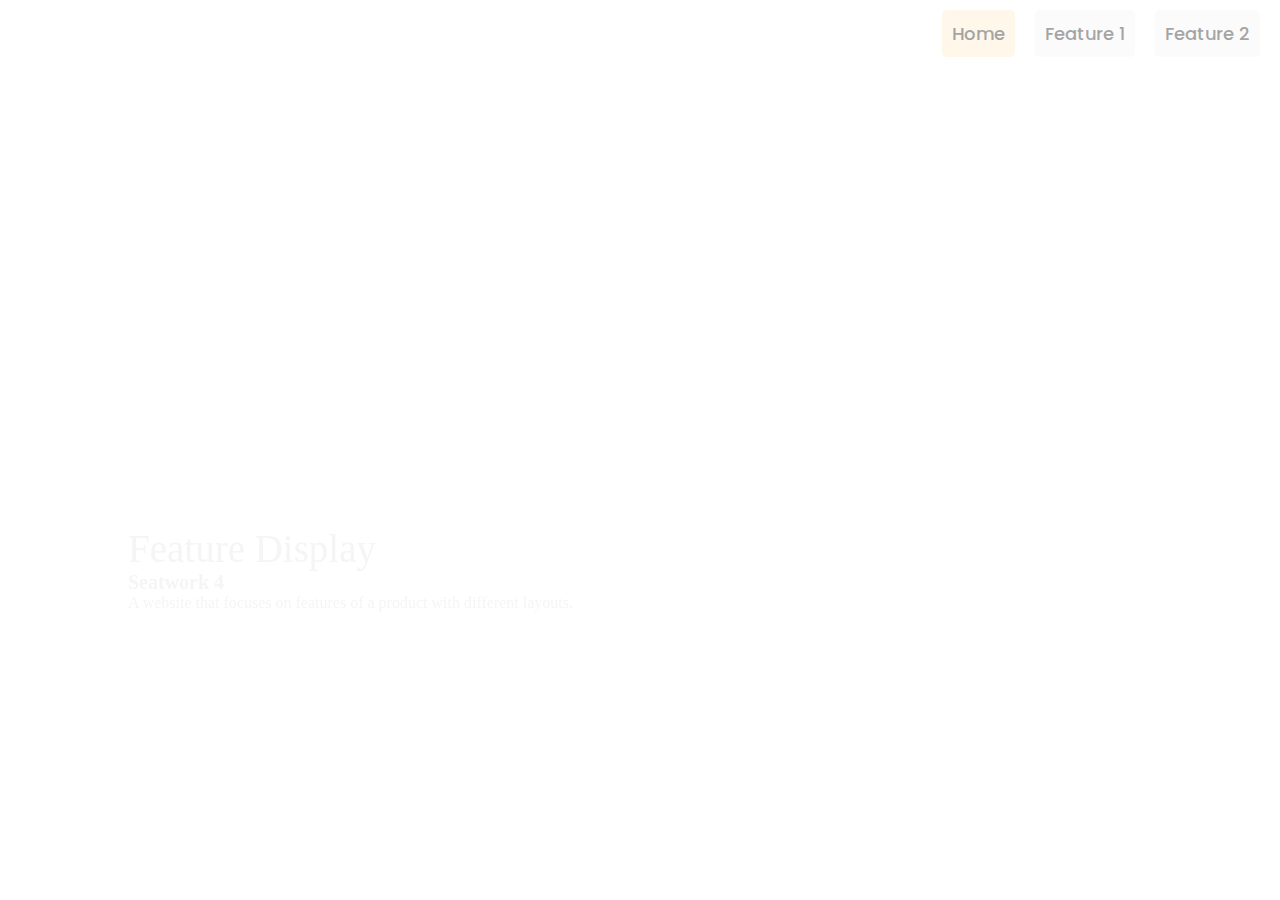
==== index.html @ ce0172bc "feat(home): added a video as background & headers" ====
<!DOCTYPE html>
<html lang="en">
<head>
    <meta charset="UTF-8">
    <meta name="viewport" content="width=device-width, initial-scale=1.0">
    <title>Seatwork 4</title>

    <link rel="stylesheet" href="./assets/css/style.css">
    <link rel="stylesheet" href="./assets/css/header.css">

</head>
<body>
    <video preload="auto" autoplay loop muted src="./assets/video/bg-oakley.mp4"></video>

    <header class="header">
        <a href="../../index.html" class="active">Home</a>
        <a href="./pages/Feature 1/index.html" class="btn">Feature 1</a>
        <a href="./pages/Feature 2/index.html" class="btn">Feature 2</a>
    </header>

    <section class="top">
        <h1 class="title">Feature Display</h1>
        <h2 class="subtitle">Seatwork 4</h2>
        <p class="desc">A website that focuses on features of a product with different layouts.</p>
    </section>
</body>
</html>
---- assets/css/style.css ----
@import url('https://fonts.googleapis.com/css2?family=Poppins:wght@400;600;800&family=Roboto:ital,wght@0,400;0,500;0,700;0,900;1,700&display=swap');

* {
    margin: 0;
    padding: 0;
    box-sizing: border-box;
}

body {
    width: 100%;
    height: 100%;
    font-family: 'Poppins', sans-serif;
    overflow: hidden;
}

video {
    position: fixed;
    top: 0;
    left: 0;
    width: 100%;
    height: 100%;
    object-fit: cover;
    z-index: -1;
}

.top {
    top: 30%;
    position: absolute;
    left: 10%;
    color: whitesmoke;
    z-index: 1;
    padding-top: 20%;
}


.title {
    font-size: 39px;
    font-weight: 500;
}

.subtitle {
    font-size: 20px;
    
}
---- assets/css/header.css ----
@import url('https://fonts.googleapis.com/css2?family=Poppins:ital,wght@0,100;0,200;0,300;0,400;0,500;0,600;0,700;0,800;0,900;1,100;1,200;1,300;1,400;1,500;1,600;1,700;1,800;1,900&display=swap');

* {
    box-sizing: content-box;
    margin: 0;
    padding: 0;
    font-family: "Poppins, sans-serif";
}

header {
    position: absolute;
    top: 0;
    right: 0;
    display: flex;
    padding: 10px;
    align-items: center;
    justify-content: space-around;
    list-style-type: none;
}

header a {
   background-color: whitesmoke;
   opacity: 0.42;
   color: #262626;
    text-align: center;
    padding: 10px 10px;
    text-decoration: none;
    font-size: 18px;
    font-family: 'Poppins', sans-serif;
    font-weight: 500;
    margin: 0 10px;
    border-radius: 5px;
}

.header a.active {
    background-color: blanchedalmond;
    cursor: none;
}

header a:hover {
    transform: scale(1.1);
    transition: all ease 500ms;
    background-color: goldenrod;
}
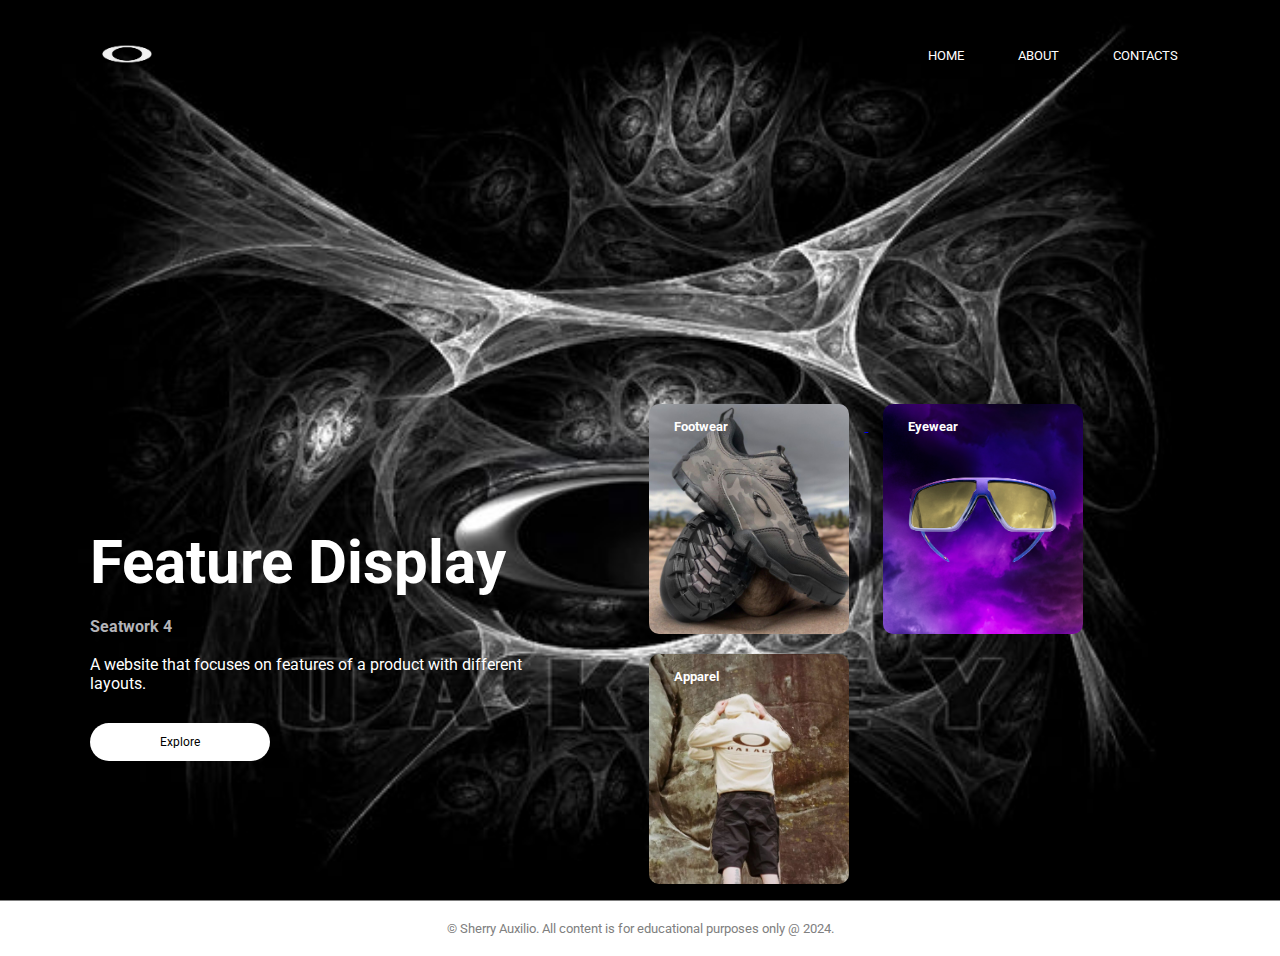
==== commit e758b34f: "feat(features): changed the content of the 2 feature pages" ====
--- a/index.html
+++ b/index.html
@@ -5,24 +5,57 @@
     <meta name="viewport" content="width=device-width, initial-scale=1.0">
     <title>Seatwork 4</title>
 
+    <link rel="preconnect" href="https://fonts.googleapis.com">
+    <link rel="preconnect" href="https://fonts.gstatic.com" crossorigin>
+    <link href="https://fonts.googleapis.com/css2?family=Roboto:wght@400;700&display=swap" rel="stylesheet">
     <link rel="stylesheet" href="./assets/css/style.css">
     <link rel="stylesheet" href="./assets/css/header.css">
+    <link rel="stylesheet" href="./assets/css/footer.css">
 
 </head>
 <body>
-    <video preload="auto" autoplay loop muted src="./assets/video/bg-oakley.mp4"></video>
-
-    <header class="header">
-        <a href="../../index.html" class="active">Home</a>
-        <a href="./pages/Feature 1/index.html" class="btn">Feature 1</a>
-        <a href="./pages/Feature 2/index.html" class="btn">Feature 2</a>
+    <header>
+        <div class="container">
+            <div class="navbar">
+                <img src="./assets/img/oakley-logo.png" alt="" class="logo">
+                <nav>
+                    <ul>
+                        <a href="">HOME</a>
+                        <a href="">ABOUT</a>
+                        <a href="">CONTACTS</a>
+                    </ul>
+                </nav>
+            </div>
+        </div>
     </header>
 
-    <section class="top">
-        <h1 class="title">Feature Display</h1>
-        <h2 class="subtitle">Seatwork 4</h2>
-        <p class="desc">A website that focuses on features of a product with different layouts.</p>
-    </section>
+    <div class="row">
+        <div class="col">
+            <h1>Feature Display</h1> <br>
+            <h4>Seatwork 4</h4> <br>
+            <p>A website that focuses on features of a product with different layouts.</p>
+            <button type="btn">Explore</button>
+        </div>
+        <div class="col">
+            <a href="./pages/feature-1/index.html">
+                <div class="card card1">
+                    <h5>Footwear</h5>
+                </div>
+            </a>
+            <a href="./pages/feature-2/index.html">
+                <div class="card card2">
+                    <h5>Eyewear</h5>
+                </div>
+            </a>
+            <div class="card card3">
+                <h5>Apparel</h5>
+            </div>
+        </div>
+    </div>
+
+    <footer class="footer">
+        <p>&copy; Sherry Auxilio. All content is for educational purposes only @ 2024.</p>
+    </footer>
 </body>
 </html>
 
--- a/assets/css/style.css
+++ b/assets/css/style.css
@@ -1,45 +1,120 @@
-@import url('https://fonts.googleapis.com/css2?family=Poppins:wght@400;600;800&family=Roboto:ital,wght@0,400;0,500;0,700;0,900;1,700&display=swap');
+@import url('https://fonts.googleapis.com/css2?family=Roboto:wght@100;400&display=swap');
 
-* {
+*{
     margin: 0;
     padding: 0;
+    font-family: 'Roboto', sans-serif;
+}
+
+.container {
+    width: 100%;
+    height: 100vh;
+    background-image: url(../img/bg.jpg);
+    background-position: center;
+    background-size: cover;
+    padding-left: 8%;
+    padding-right: 8%;
     box-sizing: border-box;
 }
 
-body {
-    width: 100%;
-    height: 100%;
-    font-family: 'Poppins', sans-serif;
-    overflow: hidden;
+.navbar {
+    height: 12%;
+    display: flex;
+    align-items: center;
 }
 
-video {
-    position: fixed;
-    top: 0;
-    left: 0;
-    width: 100%;
-    height: 100%;
-    object-fit: cover;
-    z-index: -1;
+.logo {
+    width: 50px;
+    cursor: pointer;
 }
 
-.top {
-    top: 30%;
-    position: absolute;
-    left: 10%;
-    color: whitesmoke;
-    z-index: 1;
-    padding-top: 20%;
+nav {
+    flex: 1;
+    text-align: right;
+
 }
 
-
-.title {
-    font-size: 39px;
-    font-weight: 500;
+nav ul  {
+    list-style: none;
+    display: inline-block;
+    margin-left: 60px;
 }
 
-.subtitle {
-    font-size: 20px;
-    
+nav ul a {
+    text-decoration: none;
+    color: #fff;
+    font-size: 13px;
+    margin-left: 50px;
 }
 
+.row {
+    display: flex;
+    height: 88%;
+    align-items: center;
+}
+
+.col {
+    color: #fff;
+    margin-left:7%;
+    margin-top: -40%;
+    flex-basis: auto;
+
+}
+
+.col h1, h4, p {
+    margin: 0;
+}
+
+h1 {
+    font-size: 60px;
+}
+
+h4 {
+    color: #B4B4B8;
+}
+
+h5 {
+    color: #fff;
+}
+
+button {
+    width: 180px;
+    color: #000;
+    font-size: 12px;
+    padding: 12px 0;
+    background: #fff;
+    border: 0;
+    border-radius: 20px;
+    outline: none;
+    margin-top: 30px;
+}
+
+.card {
+    width: 200px;
+    height: 230px;
+    display: inline-block;
+    border-radius: 10px;
+    padding: 15px 25px;
+    box-sizing: border-box;
+    cursor: pointer;
+    margin: 10px 15px ;
+    background-position: center;
+    background-size: cover;
+}
+
+.card1 {
+    background-image: url(../img/card1.jpg);
+}
+
+.card2 {
+    background-image: url(../img/card2.jpg);
+}
+
+.card3 {
+    background-image: url(../img/card3.jpg);
+}
+
+.card:hover {
+    transform: translateY(-10px);
+}
+
--- a/assets/css/footer.css
+++ b/assets/css/footer.css
@@ -0,0 +1,10 @@
+.footer {
+    display: flex;
+    justify-content: center;
+    width: 100%;
+    margin: auto;
+    padding: 20px 0;
+    font-size: 13px;
+    color: gray;
+    border-top: 1px solid gray;
+}